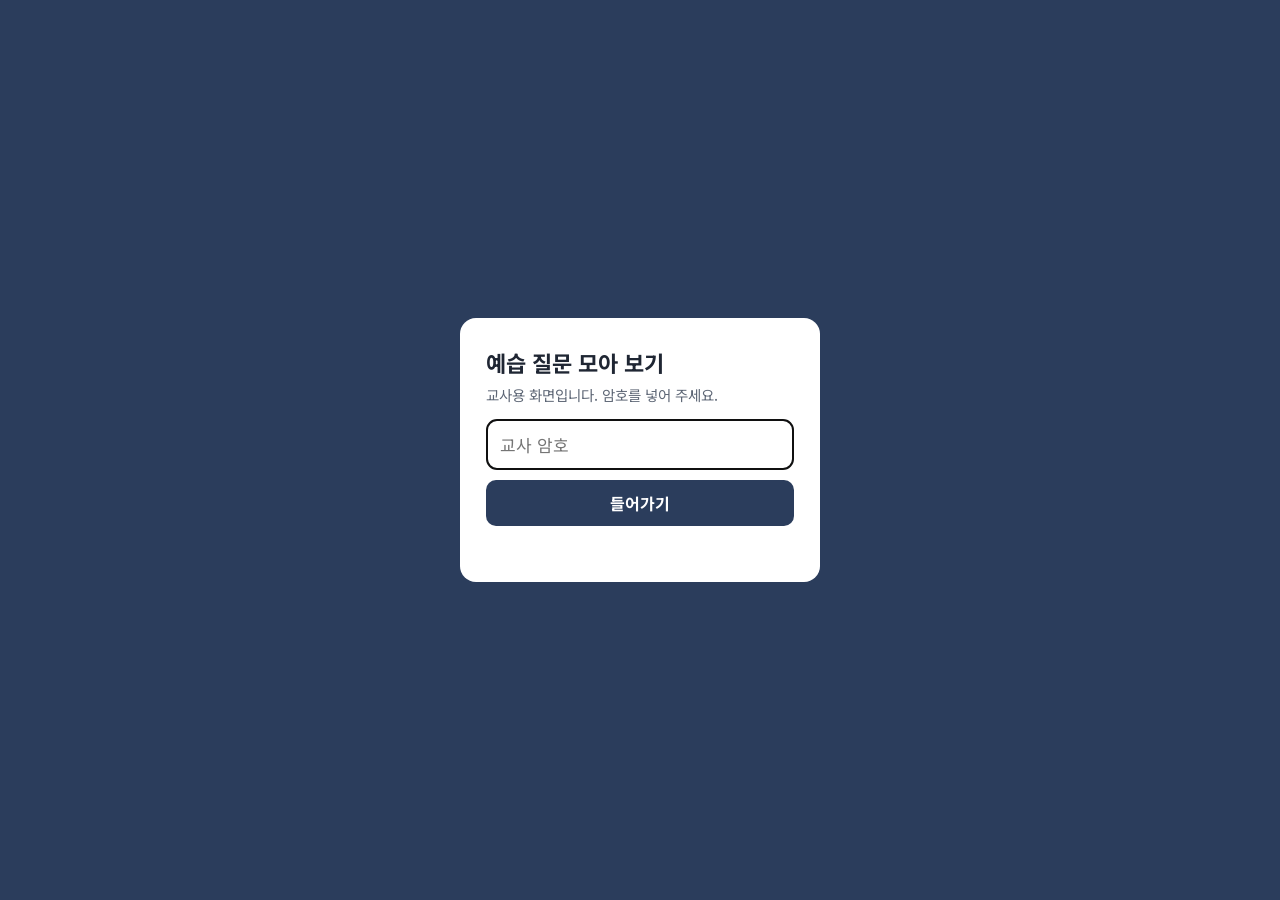
==== site/teacher.html @ 5ab854d8 "예습 플랫폼 첫 판: 학생 예습·조 질문 내기, 교사 화면, Apps Script, A9 부정적분 - site/: 학생 첫 화면, 교사 화면, A9 예습, 공통 화면(KaTeX 포" ====
<!DOCTYPE html>
<html lang="ko">
<head>
<meta charset="utf-8">
<meta name="viewport" content="width=device-width,initial-scale=1">
<meta name="robots" content="noindex">
<title>예습 질문 모아 보기 · 교사</title>
<link rel="preconnect" href="https://fonts.googleapis.com"><link rel="preconnect" href="https://fonts.gstatic.com" crossorigin>
<link href="https://fonts.googleapis.com/css2?family=Noto+Sans+KR:wght@400;500;700;800&display=swap" rel="stylesheet">
<link rel="stylesheet" href="assets/teacher.css">
<script defer src="config.js"></script>
<script defer src="assets/api.js"></script>
<script defer src="assets/teacher.js"></script>
</head>
<body>
<div id="login" class="login">
  <form id="lform">
    <h1>예습 질문 모아 보기</h1>
    <p>교사용 화면입니다. 암호를 넣어 주세요.</p>
    <input id="key" type="password" autocomplete="current-password" placeholder="교사 암호">
    <button type="submit">들어가기</button>
    <div id="lmsg" class="lmsg"></div>
  </form>
</div>

<header class="tbar">
  <div class="tl">
    <a href="index.html" class="home">예습</a>
    <h1>질문 모아 보기</h1>
    <select id="lesson" title="차시"></select>
  </div>
  <nav class="tabs" id="tabs">
    <button data-v="group" class="on">조별</button>
    <button data-v="tag">분류별</button>
    <button data-v="star">★ 다룰 질문</button>
  </nav>
  <div class="tools">
    <button id="selBtn" title="여러 질문을 골라 비슷한 것끼리 묶기">묶기</button>
    <button id="tagBtn">분류 관리</button>
    <label class="tg"><input type="checkbox" id="hidChk"> 숨긴 질문</label>
    <label class="tg"><input type="checkbox" id="autoChk" checked> 자동 새로고침</label>
    <button id="refBtn">새로고침</button>
    <a id="sheetBtn" target="_blank" rel="noopener" hidden>시트 열기</a>
  </div>
</header>
<div id="demo" class="demo" hidden>체험 모드 — 아직 구글 시트와 연결되지 않았습니다(config.js의 API_URL). 질문이 이 기기에만 저장됩니다.
  <button id="seed">예시 질문 넣기</button><button id="clear">비우기</button></div>
<div class="status" id="status"></div>
<main id="board"></main>
<div class="selbar" id="selbar" hidden><span id="selN"></span><button id="doCluster">묶기</button><button id="unCluster">묶음 풀기</button><button id="selCancel">끝내기</button></div>

<div class="zoom" id="zoom" hidden>
  <div class="zmeta"><span id="zg"></span><span id="zi"></span><button id="zfull">전체 화면</button><button id="zclose">닫기 ✕</button></div>
  <div class="ztext" id="zt"></div>
  <div class="ztools" id="ztools"></div>
  <button class="znav prev" id="zprev" aria-label="이전">‹</button><button class="znav next" id="znext" aria-label="다음">›</button>
</div>
<div class="modal" id="modal" hidden></div>
<div class="toast" id="toast"></div>
</body>
</html>
---- site/assets/teacher.css ----
/* 예습 플랫폼 — 교사 화면 (교실 PC·태블릿) */
:root{--navy:#2b3d5c;--gray-bg:#fafafb;--gray-line:#b9c1cd;--gold:#c8a226;--note-bg:#fffdf2;--band:#f7f1d8;
  --orange:#e7733b;--blue:#3f7ebe;--red:#e2483d;--purple:#5b2a86;--ok:#2e9e5b;--ink:#1f2633;--sub:#5d6675}
*{box-sizing:border-box}
[hidden]{display:none!important}
body{margin:0;background:#eef1f5;color:var(--ink);font-family:"Noto Sans KR","Apple SD Gothic Neo","Malgun Gothic",sans-serif;font-size:16px}
button,select,input{font:inherit}
button{cursor:pointer}

.login{position:fixed;inset:0;background:var(--navy);display:flex;align-items:center;justify-content:center;z-index:100}
.login form{background:#fff;border-radius:16px;padding:28px 26px;width:min(360px,90vw)}
.login h1{margin:0 0 6px;font-size:22px}
.login p{margin:0 0 14px;color:var(--sub);font-size:14.5px}
.login input{width:100%;padding:11px 12px;border:2px solid var(--gray-line);border-radius:10px;font-size:17px}
.login button{width:100%;margin-top:10px;padding:11px;border:none;border-radius:10px;background:var(--navy);color:#fff;font-weight:700;font-size:16px}
.lmsg{color:var(--red);font-size:14px;min-height:20px;margin-top:8px}

.tbar{position:sticky;top:0;z-index:20;background:var(--navy);color:#fff;display:flex;flex-wrap:wrap;align-items:center;gap:10px 18px;padding:10px 18px}
.tl{display:flex;align-items:center;gap:12px}
.home{color:#cfd8e6;text-decoration:none;font-size:14px;border:1px solid #5a6c8c;border-radius:8px;padding:3px 8px}
.tbar h1{margin:0;font-size:19px}
.tbar select{padding:5px 8px;border-radius:8px;border:none;font-weight:700}
.tabs{display:flex;background:rgba(255,255,255,.12);border-radius:10px;padding:3px}
.tabs button{border:none;background:none;color:#dfe5ee;padding:6px 14px;border-radius:8px;font-weight:700}
.tabs button.on{background:#fff;color:var(--navy)}
.tools{display:flex;flex-wrap:wrap;align-items:center;gap:8px;margin-left:auto;font-size:14px}
.tools button,.tools a{background:rgba(255,255,255,.14);border:1px solid rgba(255,255,255,.25);color:#fff;border-radius:8px;padding:5px 11px;text-decoration:none}
.tools button.on{background:var(--gold);border-color:var(--gold)}
.tg{display:flex;align-items:center;gap:4px;color:#dfe5ee}

.demo{background:#fff7d6;color:#7a5d00;padding:8px 18px;font-size:14px;display:flex;gap:10px;align-items:center;flex-wrap:wrap}
.demo button{border:1px solid #d9c27a;background:#fff;border-radius:8px;padding:3px 10px}

.status{display:flex;flex-wrap:wrap;gap:6px;padding:12px 18px 2px;align-items:center}
.status .lb{font-size:14px;color:var(--sub);margin-right:4px}
.gs{min-width:54px;text-align:center;border-radius:999px;padding:4px 10px;font-weight:700;font-size:14px;background:#fff;color:#a0a8b5;border:1.5px dashed #c5ccd7}
.gs.on{background:var(--ok);color:#fff;border:1.5px solid var(--ok)}
.status .sum{margin-left:auto;font-size:14px;color:var(--sub)}

main{padding:12px 18px 90px}
.grid{display:grid;grid-template-columns:repeat(auto-fill,minmax(310px,1fr));gap:14px}
.gcard{background:#fff;border:1.5px solid var(--gray-line);border-radius:14px;padding:12px 14px}
.gcard.none{opacity:.55}
.gcard h2{margin:0 0 8px;font-size:18px;display:flex;align-items:center;gap:8px}
.gcard h2 .gn{background:var(--navy);color:#fff;border-radius:8px;padding:1px 10px}
.gcard h2 .tm{font-size:12.5px;color:var(--sub);font-weight:400;margin-left:auto}
.gcard .nothing{color:#a0a8b5;font-size:14.5px}

.q{position:relative;background:var(--note-bg);border:1.5px solid #eadfae;border-left:5px solid var(--gold);border-radius:10px;
  padding:9px 11px 7px;margin-bottom:8px}
.q.star{border-left-color:var(--red);background:#fff6f4}
.q.hidden{opacity:.45;border-style:dashed}
.q.sel{outline:3px solid var(--blue)}
.q .qt{font-size:17px;line-height:1.5;white-space:pre-wrap;word-break:keep-all;overflow-wrap:anywhere;cursor:zoom-in}
.q .qm{display:flex;align-items:center;gap:6px;margin-top:6px;flex-wrap:wrap;font-size:13px;color:var(--sub)}
.q .who{font-weight:700;color:var(--navy)}
.q select{font-size:13px;padding:2px 2px;border:1px solid var(--gray-line);border-radius:6px;background:#fff;max-width:112px}
.q .ib{border:1px solid var(--gray-line);background:#fff;border-radius:6px;padding:1px 6px;font-size:13px;color:var(--sub)}
.q .ib.st{color:#c9ced8}
.q .ib.st.on{color:var(--red);border-color:var(--red);font-weight:700}
.q .cl{background:var(--purple);color:#fff;border-radius:6px;padding:0 6px;font-weight:700}
.q .tagc{background:var(--band);color:#7a6213;border-radius:6px;padding:0 6px;font-weight:700}
.q .ck{position:absolute;top:8px;right:8px;width:20px;height:20px}

.cols{display:flex;gap:12px;overflow-x:auto;align-items:flex-start}
.col{flex:0 0 300px;background:#e3e8ef;border-radius:14px;padding:10px;min-height:200px}
.col.over{background:#d5deea;outline:2px dashed var(--navy)}
.col h3{margin:2px 4px 10px;font-size:16.5px;display:flex;justify-content:space-between}
.col h3 span{color:var(--sub);font-weight:400}
.col.untag h3{color:var(--sub)}
.clbox{border:2px solid var(--purple);border-radius:12px;padding:8px 8px 0;margin-bottom:10px;background:rgba(91,42,134,.05)}
.clbox .cll{font-size:13px;font-weight:700;color:var(--purple);margin:0 2px 6px}
.q[draggable=true]{cursor:grab}

.starlist .q .qt{font-size:21px}
.empty{color:var(--sub);background:#fff;border-radius:12px;padding:20px;text-align:center}

.selbar{position:fixed;left:50%;bottom:18px;transform:translateX(-50%);background:var(--ink);color:#fff;border-radius:14px;padding:10px 14px;
  display:flex;gap:10px;align-items:center;z-index:30;box-shadow:0 6px 20px rgba(0,0,0,.25)}
.selbar button{border:none;border-radius:8px;padding:6px 12px;font-weight:700;background:#fff;color:var(--ink)}
.selbar #doCluster{background:var(--purple);color:#fff}

.zoom{position:fixed;inset:0;background:#fffdf2;z-index:80;display:flex;flex-direction:column;padding:28px 90px}
.zoom[hidden]{display:none}
.zmeta{display:flex;align-items:center;gap:14px;font-size:22px;color:var(--sub)}
.zmeta #zg{background:var(--navy);color:#fff;border-radius:10px;padding:2px 16px;font-weight:800}
.zmeta button{border:1px solid var(--gray-line);background:#fff;border-radius:10px;padding:6px 14px;font-size:16px}
.zmeta #zfull{margin-left:auto}
.ztext{flex:1;display:flex;align-items:center;justify-content:center;text-align:center;font-weight:700;
  font-size:clamp(30px,5.2vw,72px);line-height:1.45;word-break:keep-all;overflow-wrap:anywhere;padding:20px 0;white-space:pre-wrap}
.ztools{display:flex;justify-content:center;gap:10px;flex-wrap:wrap}
.ztools button{border:2px solid #e2d49a;background:#fff;border-radius:12px;padding:8px 16px;font-size:17px;font-weight:700}
.ztools button.on{background:var(--gold);border-color:var(--gold);color:#fff}
.ztools button.zs.on{background:var(--red);border-color:var(--red)}
.znav{position:absolute;top:50%;transform:translateY(-50%);width:64px;height:110px;border:none;background:rgba(43,61,92,.08);border-radius:14px;font-size:56px;color:var(--navy)}
.znav.prev{left:14px}.znav.next{right:14px}

.modal{position:fixed;inset:0;background:rgba(20,28,40,.45);z-index:90;display:flex;align-items:center;justify-content:center}
.modal[hidden]{display:none}
.mbox{background:#fff;border-radius:16px;padding:20px 22px;width:min(460px,92vw)}
.mbox h2{margin:0 0 4px;font-size:19px}
.mbox p{margin:0 0 12px;color:var(--sub);font-size:14px}
.trow{display:flex;gap:8px;margin-bottom:8px}
.trow input{flex:1;padding:7px 10px;border:1.5px solid var(--gray-line);border-radius:8px}
.trow button{border:1px solid var(--gray-line);background:#fff;border-radius:8px;padding:0 10px;color:var(--red)}
.mbtns{display:flex;gap:8px;justify-content:flex-end;margin-top:14px}
.mbtns button{border:none;border-radius:10px;padding:8px 16px;font-weight:700}
.mbtns .p{background:var(--navy);color:#fff}.mbtns .s{background:#eef1f5}

.toast{position:fixed;left:50%;top:70px;transform:translateX(-50%) translateY(-200%);visibility:hidden;background:var(--ink);color:#fff;padding:9px 16px;border-radius:10px;z-index:95;transition:transform .25s}
.toast.show{transform:translateX(-50%);visibility:visible}
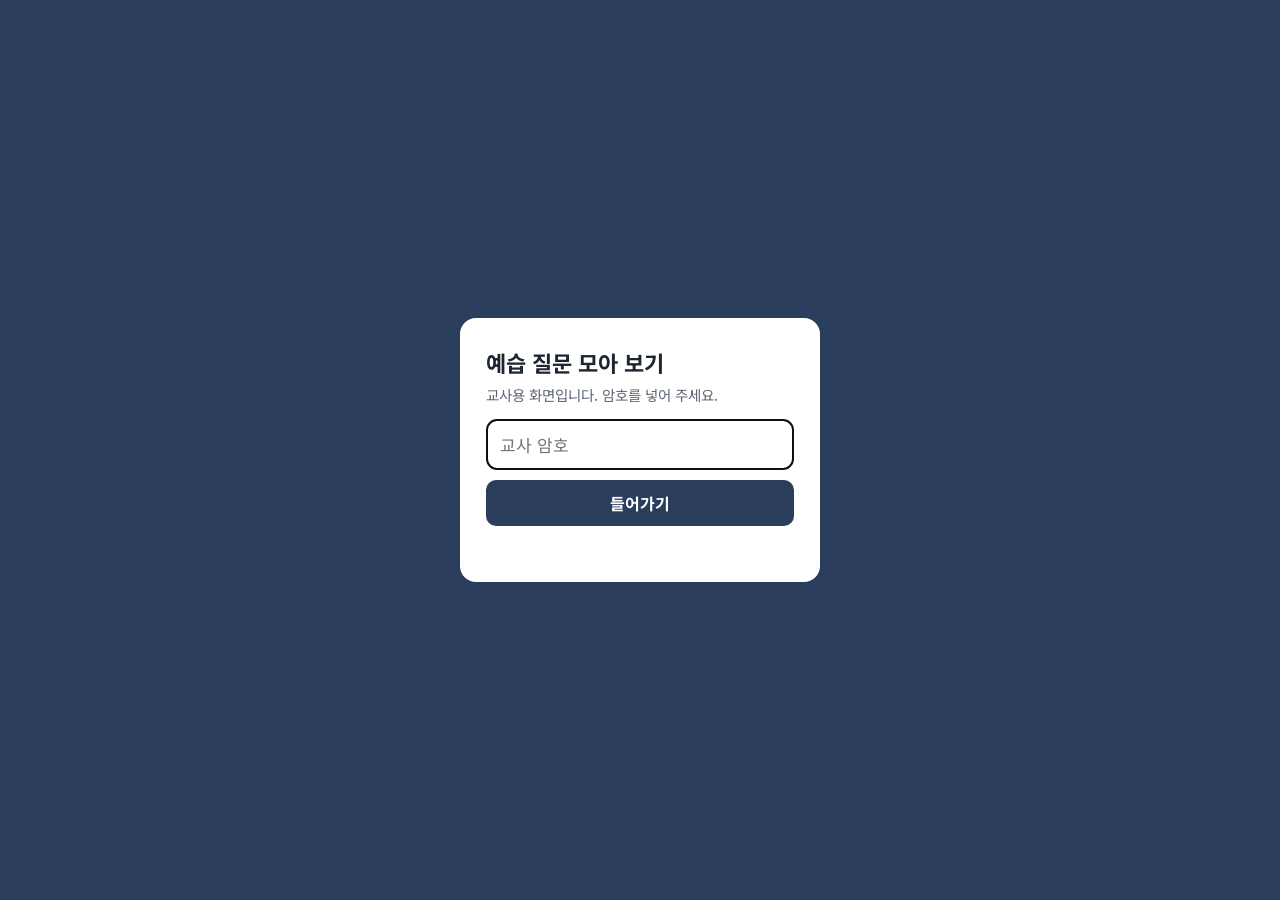
==== commit 21b01c12: "A10 예습(부정적분) 추가, 질문 화면을 개인 질문 + 조별 질문 보기로 바꿈 - lessons/A10.html: 카드 4장(곡선이 섞인 넓이 → 부정적분 → x^n → 실수배·" ====
--- a/site/teacher.html
+++ b/site/teacher.html
@@ -31,6 +31,7 @@
   </div>
   <nav class="tabs" id="tabs">
     <button data-v="group" class="on">조별</button>
+    <button data-v="pick">조 대표</button>
     <button data-v="tag">분류별</button>
     <button data-v="star">★ 다룰 질문</button>
   </nav>
--- a/site/assets/teacher.css
+++ b/site/assets/teacher.css
@@ -109,3 +109,8 @@
 
 .toast{position:fixed;left:50%;top:70px;transform:translateX(-50%) translateY(-200%);visibility:hidden;background:var(--ink);color:#fff;padding:9px 16px;border-radius:10px;z-index:95;transition:transform .25s}
 .toast.show{transform:translateX(-50%);visibility:visible}
+
+/* 조 대표 (학생들이 조에서 고른 질문) */
+.q.pick{border-color:#c8a226;box-shadow:inset 4px 0 0 #c8a226}
+.q .pk{display:inline-block;background:#c8a226;color:#fff;font-size:.72rem;font-weight:700;border-radius:6px;padding:0 7px}
+.gs.pk{outline:2px solid #c8a226}
